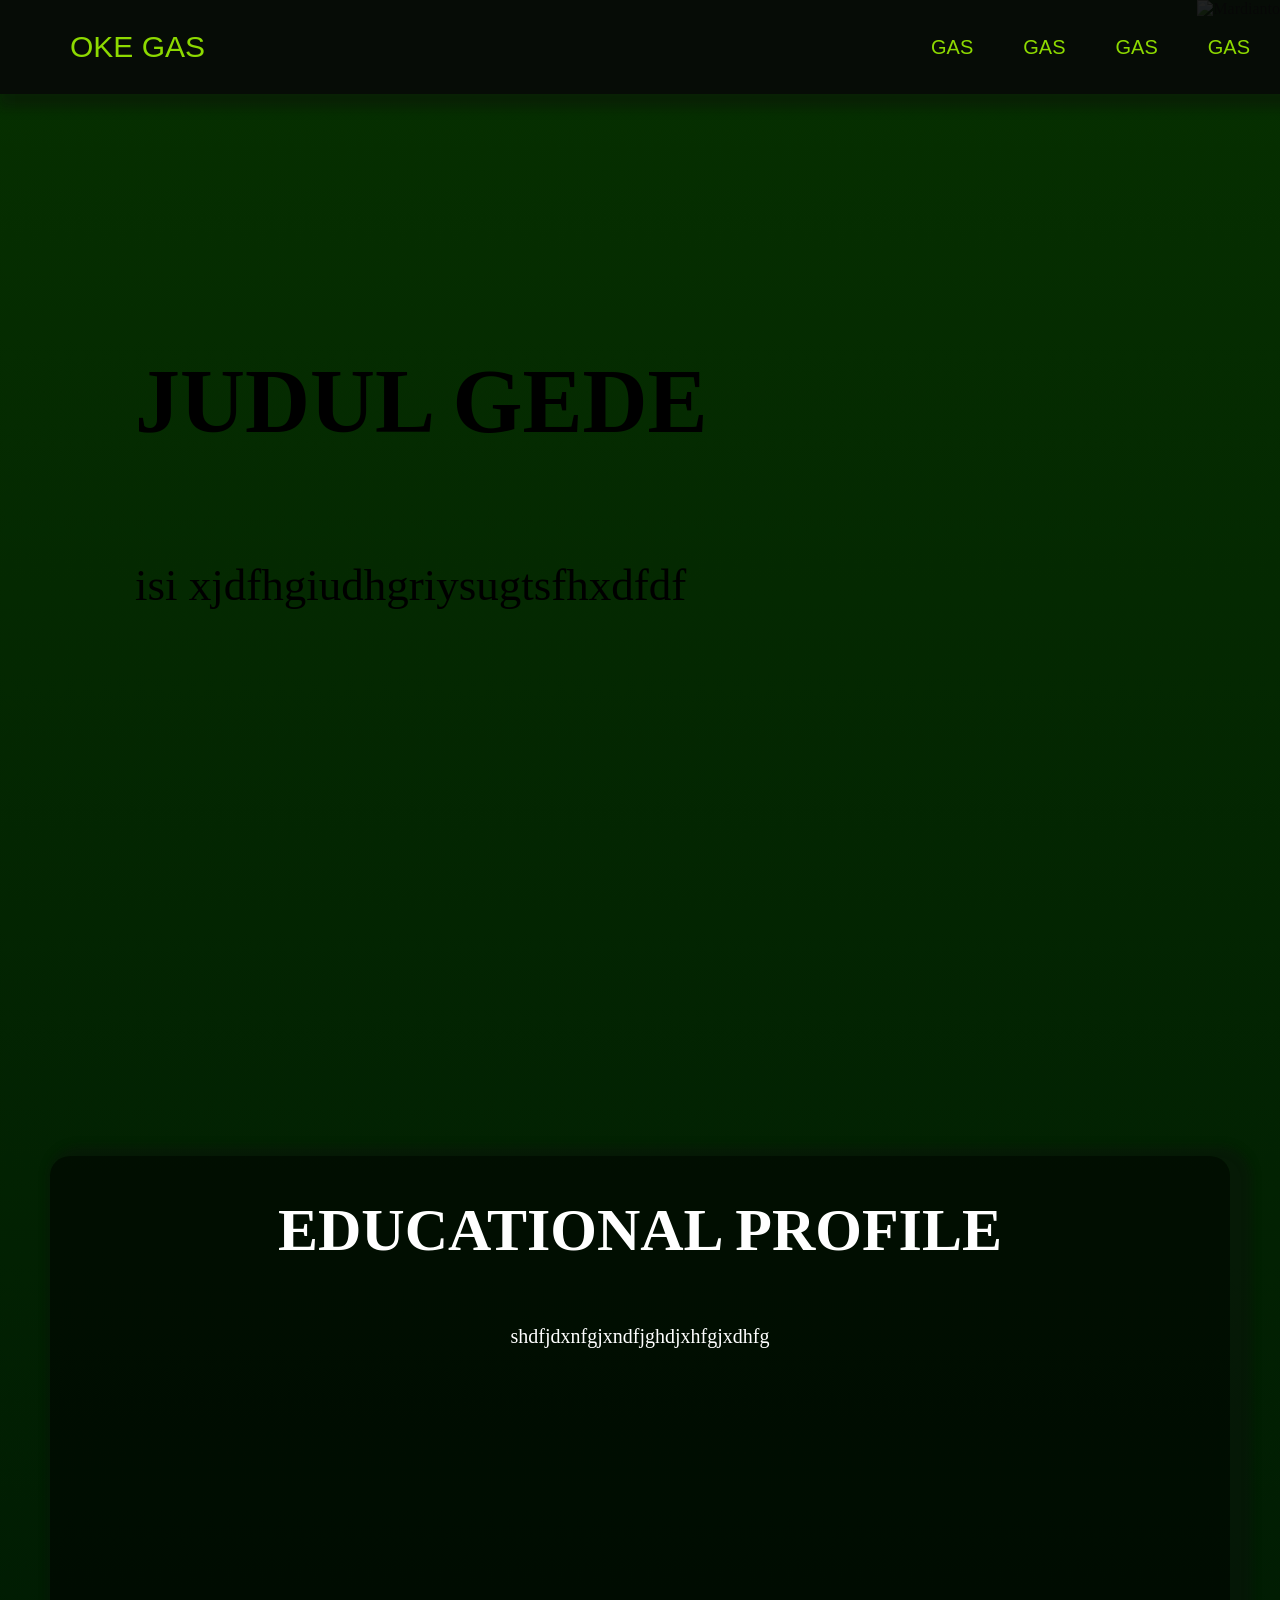
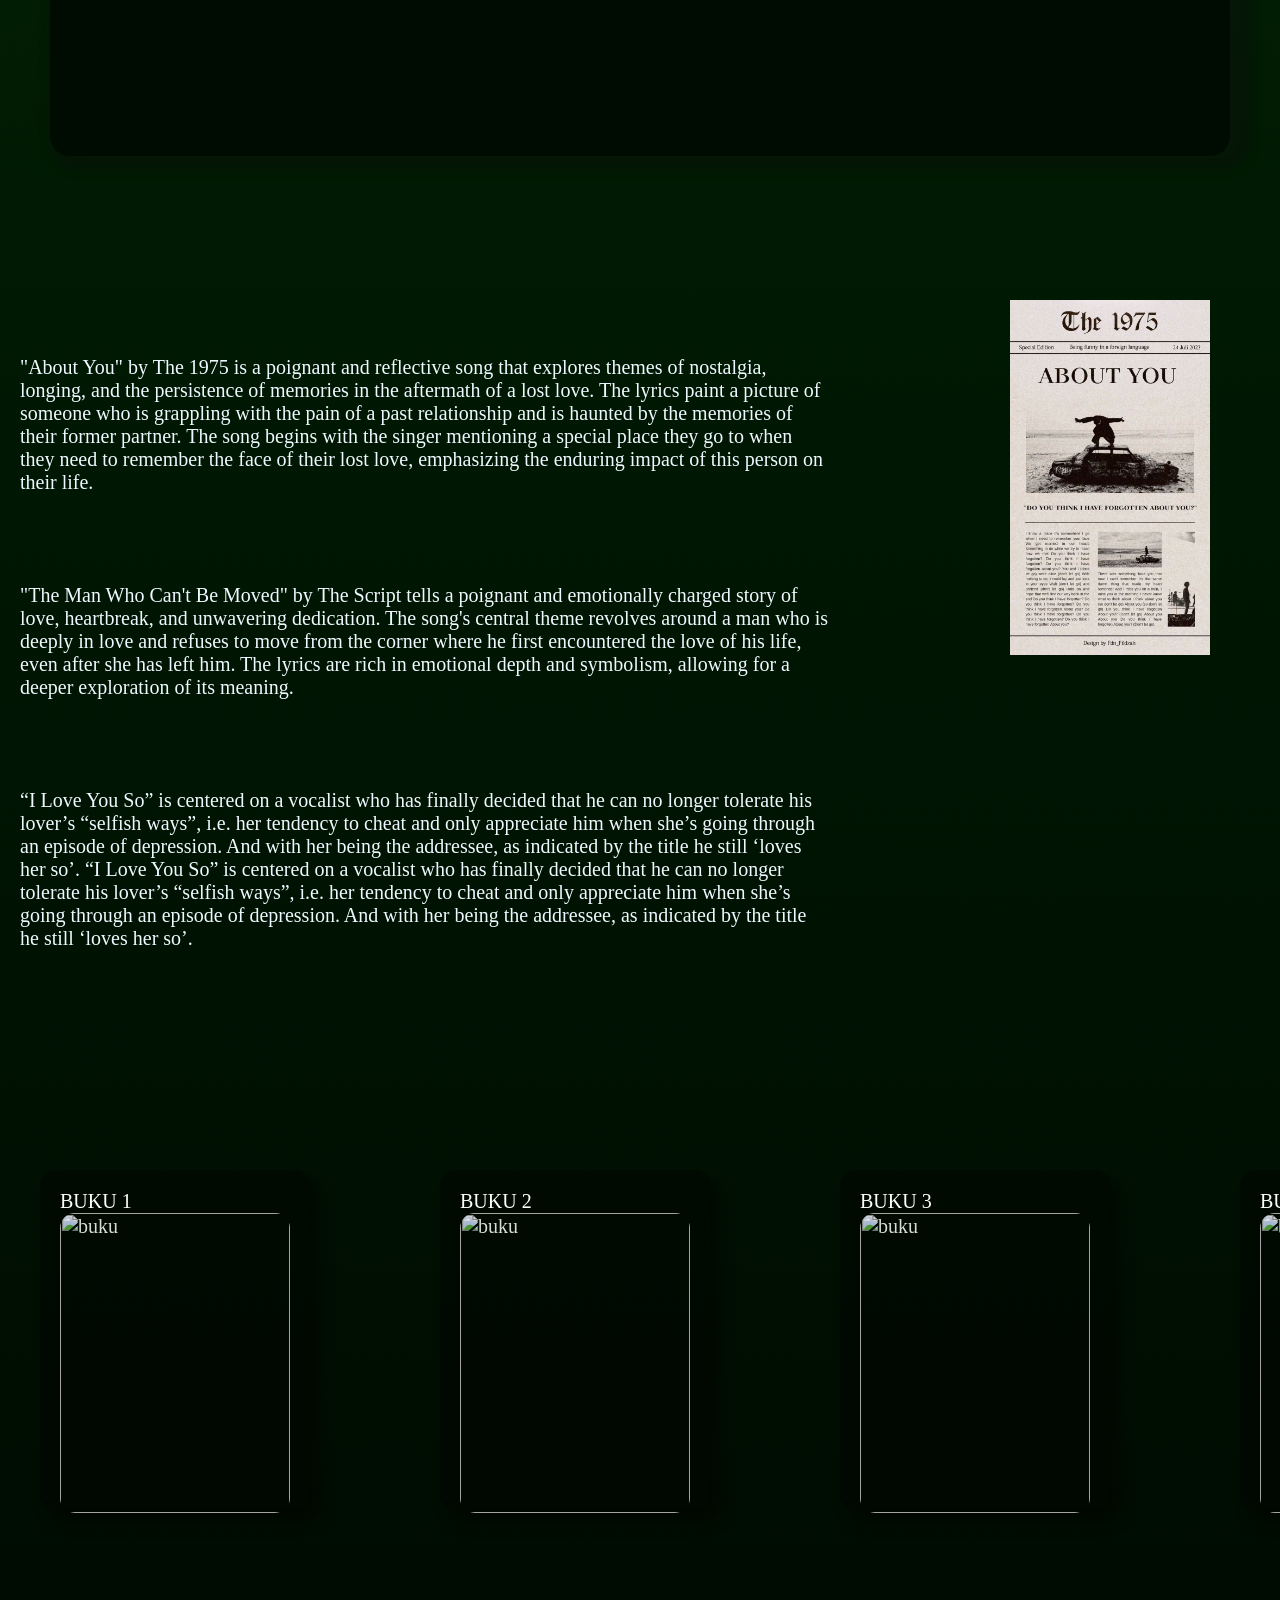
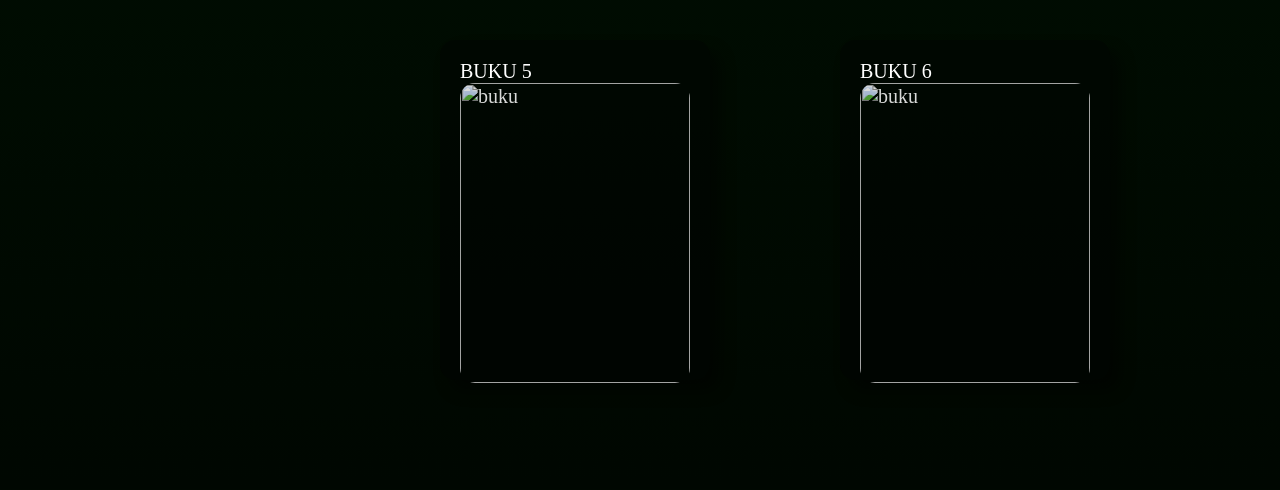
==== kodink/index.html @ 7f76a9af "Add files via upload" ====
<html>
    <head>
        <title>ok</title>
        <meta name="viewport" content="width=device-width, initial-scale=1.0">
        <link rel="stylesheet" href="style.css">
    </head>
    <body id="grad">
        <ul class="navbar">
            <li class="header">OKE GAS</li>

            <li class="kanan">
            <p>GAS</p>
            <p>GAS</p>
            <p>GAS</p>
            <p>GAS</p>
            </li>
        </ul>
        
        <div class="text">
            <h1 id="judul">JUDUL GEDE</h1>
            <p>isi xjdfhgiudhgriysugtsfhxdfdf</p>
        </div>

        <div class="pict">
        <img src="aset/Mardianto.pn" alt="Mardianto">
        </div>

        <div class="pprofile">
            <h1>EDUCATIONAL PROFILE</h1>
            <p id="isi">shdfjdxnfgjxndfjghdjxhfgjxdhfg</p>
        </div>

        <div class="slide-3">
            <div class="isislide3">
            <p>"About You" by The 1975 is a poignant and reflective song that explores themes of nostalgia, longing, and the persistence of memories in the aftermath of a lost love. The lyrics paint a picture of someone who is grappling with the pain of a past relationship and is haunted by the memories of their former partner. The song begins with the singer mentioning a special place they go to when they need to remember the face of their lost love, emphasizing the enduring impact of this person on their life.</p>
            <p>"The Man Who Can't Be Moved" by The Script tells a poignant and emotionally charged story of love, heartbreak, and unwavering dedication. The song's central theme revolves around a man who is deeply in love and refuses to move from the corner where he first encountered the love of his life, even after she has left him. The lyrics are rich in emotional depth and symbolism, allowing for a deeper exploration of its meaning.</p>
            <p>“I Love You So” is centered on a vocalist who has finally decided that he can no longer tolerate his lover’s “selfish ways”, i.e. her tendency to cheat and only appreciate him when she’s going through an episode of depression. And with her being the addressee, as indicated by the title he still ‘loves her so’. 
                “I Love You So” is centered on a vocalist who has finally decided that he can no longer tolerate his lover’s “selfish ways”, i.e. her tendency to cheat and only appreciate him when she’s going through an episode of depression. And with her being the addressee, as indicated by the title he still ‘loves her so’. 
            </p>
            </div>
            <div class="fotoslide3">
            <img id="foto" src="assets/1975.png" alt="1975">
        </div>
        
        <div class="box">
            <p id="bordersatu">BUKU 1
                <img src="aset/buku.png" alt="buku" class="buku1"></p>
            <p id="borderdua">BUKU 2
                <img src="aset/buku.png" alt="buku" class="buku2"></p>
            <p id="bordertiga">BUKU 3
                <img src="aset/buku.png" alt="buku" class="buku3"></p> 
            <p id="borderempat">BUKU 4
                <img src="aset/buku.png" alt="buku" class="buku4"></p>
            <p id="borderlima">BUKU 5
                <img src="aset/buku.png" alt="buku" class="buku5"></p>
            <p id="borderenam">BUKU 6
                <img src="aset/buku.png" alt="buku" class="buku6"></p> 
        </div>
    </body>
</html>
---- kodink/style.css ----
main {
  min-height: 200vh;
}

@font-face {
    font-family: "Freshman";
    src: url("../fonts/Freshman.woff2") format("woff2");
}

.navbar {
  overflow: hidden;
  font-family: Impact, Haettenschweiler, 'Arial Narrow Bold', sans-serif;
  list-style-type: none;
  background-color: rgba(7, 7, 7, 0.863);
  color: rgb(141, 218, 0);
  display: flex;
  position: sticky;
  top: 0;
  z-index: 999;
  box-shadow: 10px 2px 10px 12px rgba(14, 13, 13, 0.363);
  }

.header {
  font-family: "Freshman", sans-serif;
  font-size: 30px;
  margin: 30px;
}

.kanan {
  font-size: 20px;
  margin-left: auto;
  margin-right: 30px;
  display: flex;
  gap: 50px;
  align-items: center;
  flex-wrap: wrap;
}

body {
  margin: 0;
  background: scroll;
  background-image: linear-gradient();
}

#grad {
  background-image: linear-gradient(rgb(6, 48, 0), rgb(0, 26, 3), rgb(0, 7, 1));
}

.pict {
  position: absolute;
  top: 0px;
  right: 0px;
  opacity: 0.80;
  filter: drop-shadow(0 12px 16px rgba(0, 0, 0, 0.473));
}

.text {
  padding-top: 20vh;
  padding-left: 15vh;
  font-family: Georgia, 'Times New Roman', Times, serif;
  font-size: 5vh;
  display: flex;
  flex-direction: column;
}

#judul {
  font-size: 10vh;
  font-family: "Freshman";
}

.pprofile {
  font-size: 30px;
  align-items: center;
  display: flex;
  flex-direction: column;
  background: rgba(0, 0, 0, 0.575);
  color: white;
  height: 600px;
  margin: 50px;
  border-radius: 20px;
  position: relative;
  top: 50vh;
  box-shadow: 10px 2px 10px 12px rgba(14, 13, 13, 0.363);
}

#isi {
  font-size: 20px;
}

.slide-3 {
  color: aliceblue;
  font-size: 20px;
  margin-top: 70vh;
  display: flex;
  flex-direction: column;
  text-align: left;
  margin-right: 50vh;
  margin-left: 20px;
}

.isislide3 {
  display: flex;
  flex-direction: column;
  gap: 50px;
}

#foto {
  position: absolute;
  align-items: right;
  width: 200px;
  top: 1900;
  right: 70;
  
}

.box {
  margin-top: 20vh;
  margin-bottom: 10vh;
  display: grid;
  grid-template-columns: repeat(4, 1fr);
  gap: 10vh;
}

#bordersatu {
  background: #00000065;
  color: white;
  width: 230px;
  height: 300px;
  padding: 20px;
  margin: 20px;
  border-radius: 15px;
  box-shadow: 10px 11px 15px 0px rgba(0, 0, 0, 0.45);
}

#bordersatu .buku1 {
  top: 0;
  left: 0;
  width: 100%;
  height: 100%;
  object-fit: cover;
  border-radius: inherit;
  opacity: 0.85;
}

#borderdua {
  background: #00000065;
  color: white;
  width: 230px;
  height: 300px;
  padding: 20px;
  margin: 20px;
  border-radius: 15px;
  box-shadow: 10px 11px 15px 0px rgba(0, 0, 0, 0.45);
}

#borderdua .buku2 {
  top: 0;
  left: 0;
  width: 100%;
  height: 100%;
  object-fit: cover;
  border-radius: inherit;
  opacity: 0.85;
}

#bordertiga {
  background: #00000065;
  color: white;
  width: 230px;
  height: 300px;
  padding: 20px;
  margin: 20px;
  border-radius: 15px;
  box-shadow: 10px 11px 15px 0px rgba(0, 0, 0, 0.45);
}

#bordertiga .buku3 {
  top: 0;
  left: 0;
  width: 100%;
  height: 100%;
  object-fit: cover;
  border-radius: inherit;
  opacity: 0.85;
}

#borderempat {
  background: #00000065;
  color: white;
  width: 230px;
  height: 300px;
  padding: 20px;
  margin: 20px;
  border-radius: 15px;
  box-shadow: 10px 11px 15px 0px rgba(0, 0, 0, 0.45);
}

#borderempat .buku4 {
  top: 0;
  left: 0;
  width: 100%;
  height: 100%;
  object-fit: cover;
  border-radius: inherit;
  opacity: 0.85;
}

#borderlima {
  grid-column: 1 / 3;
  justify-self: end;
  background: #00000065;
  color: white;
  width: 230px;
  height: 300px;
  padding: 20px;
  margin: 20px;
  border-radius: 15px;
  box-shadow: 10px 11px 15px 0px rgba(0, 0, 0, 0.45);
}

#borderlima .buku5 {
  top: 0;
  left: 0;
  width: 100%;
  height: 100%;
  object-fit: cover;
  border-radius: inherit;
  opacity: 0.85;
}


#borderenam {
  grid-column: 3 / 5;
  justify-self: start;
  background: #00000065;
  color: white;
  width: 230px;
  height: 300px;
  padding: 20px;
  margin: 20px;
  border-radius: 15px;
  box-shadow: 10px 11px 15px 0px rgba(0, 0, 0, 0.45);
}

#borderenam .buku6 {
  top: 0;
  left: 0;
  width: 100%;
  height: 100%;
  object-fit: cover;
  border-radius: inherit;
  opacity: 0.85;
}
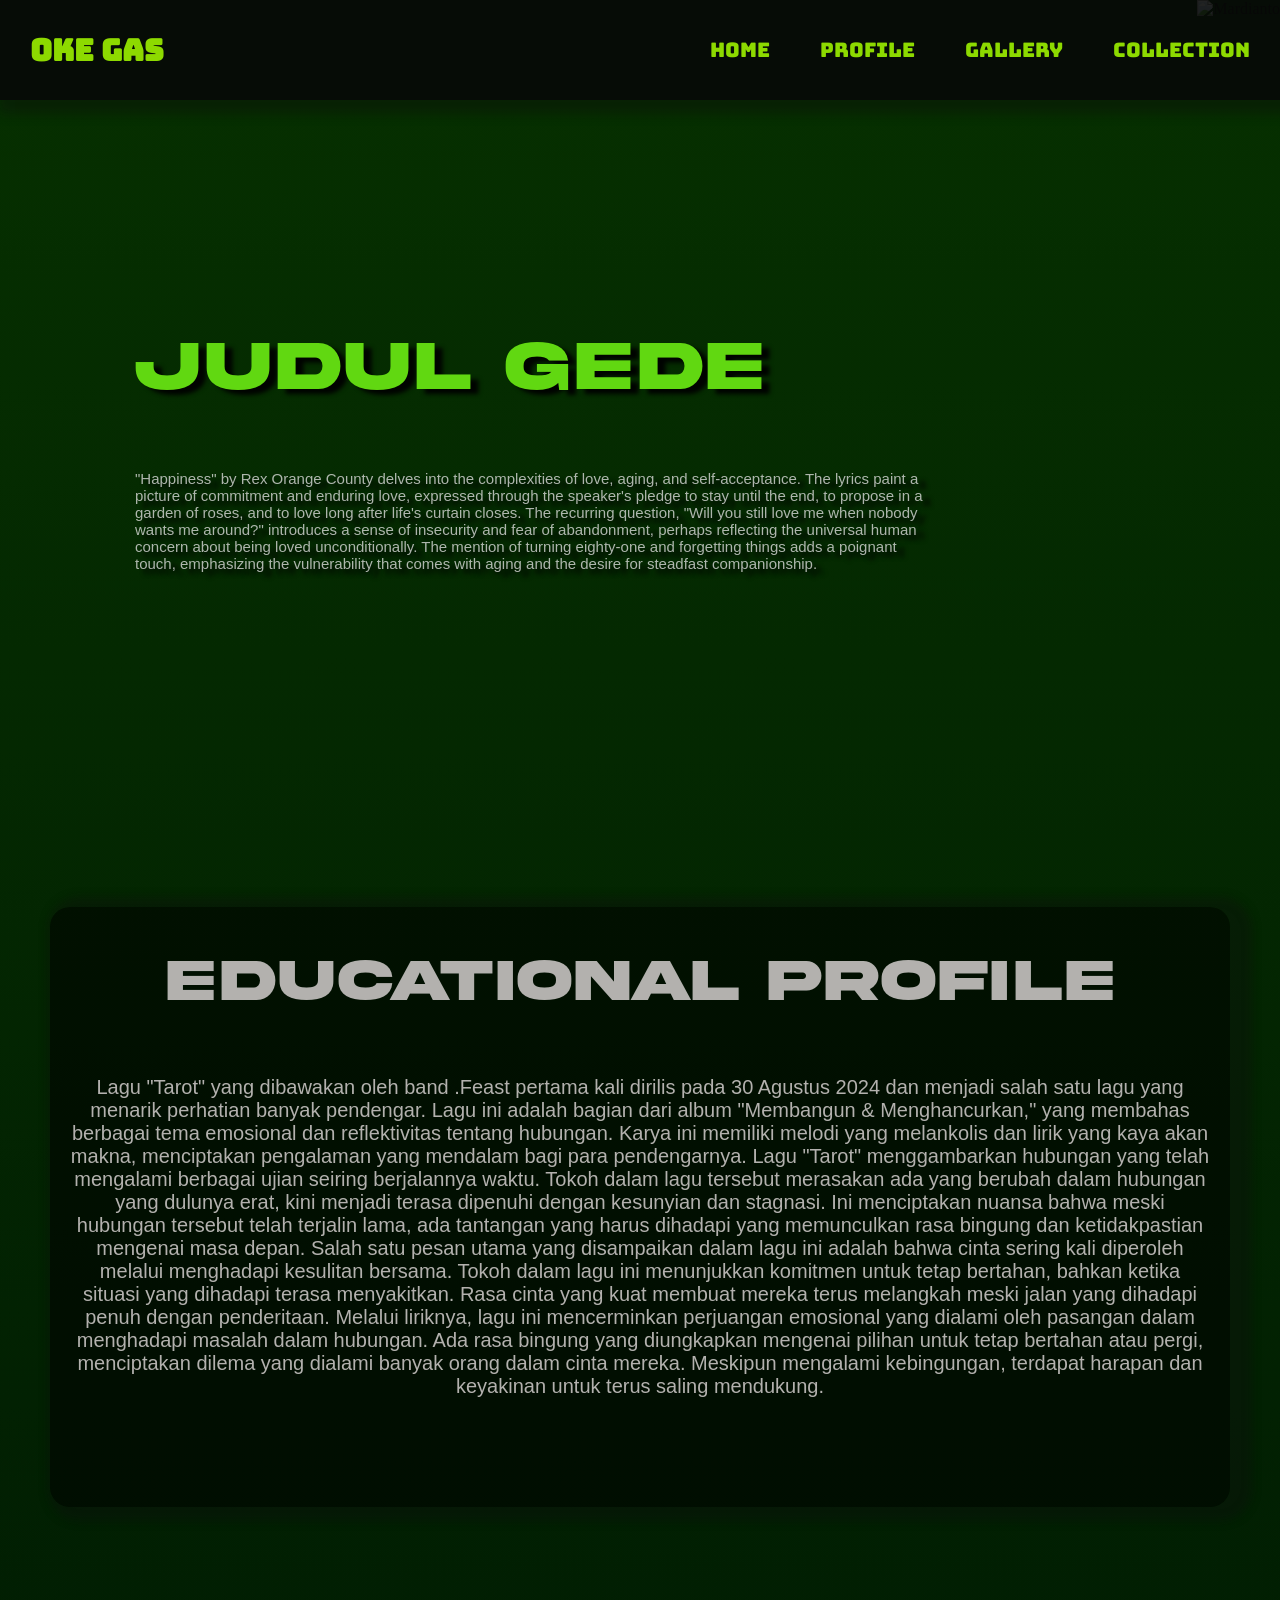
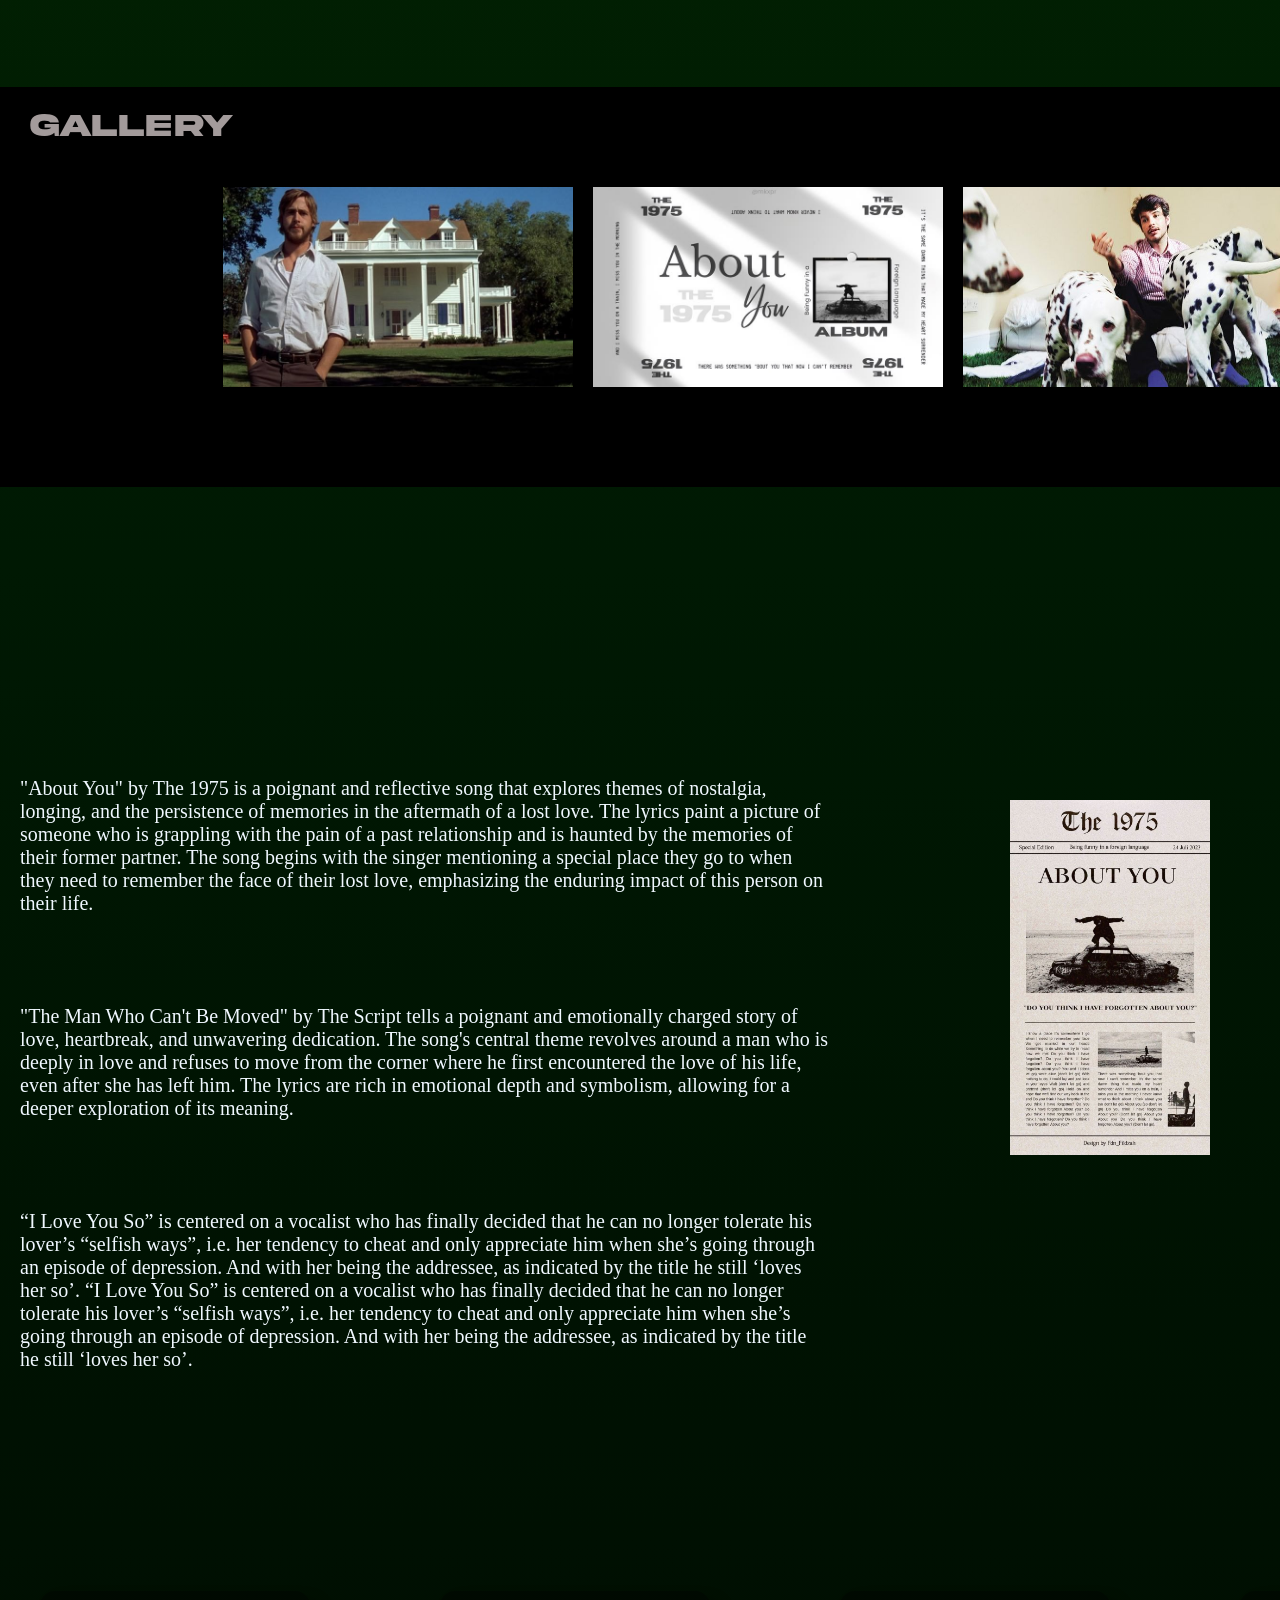
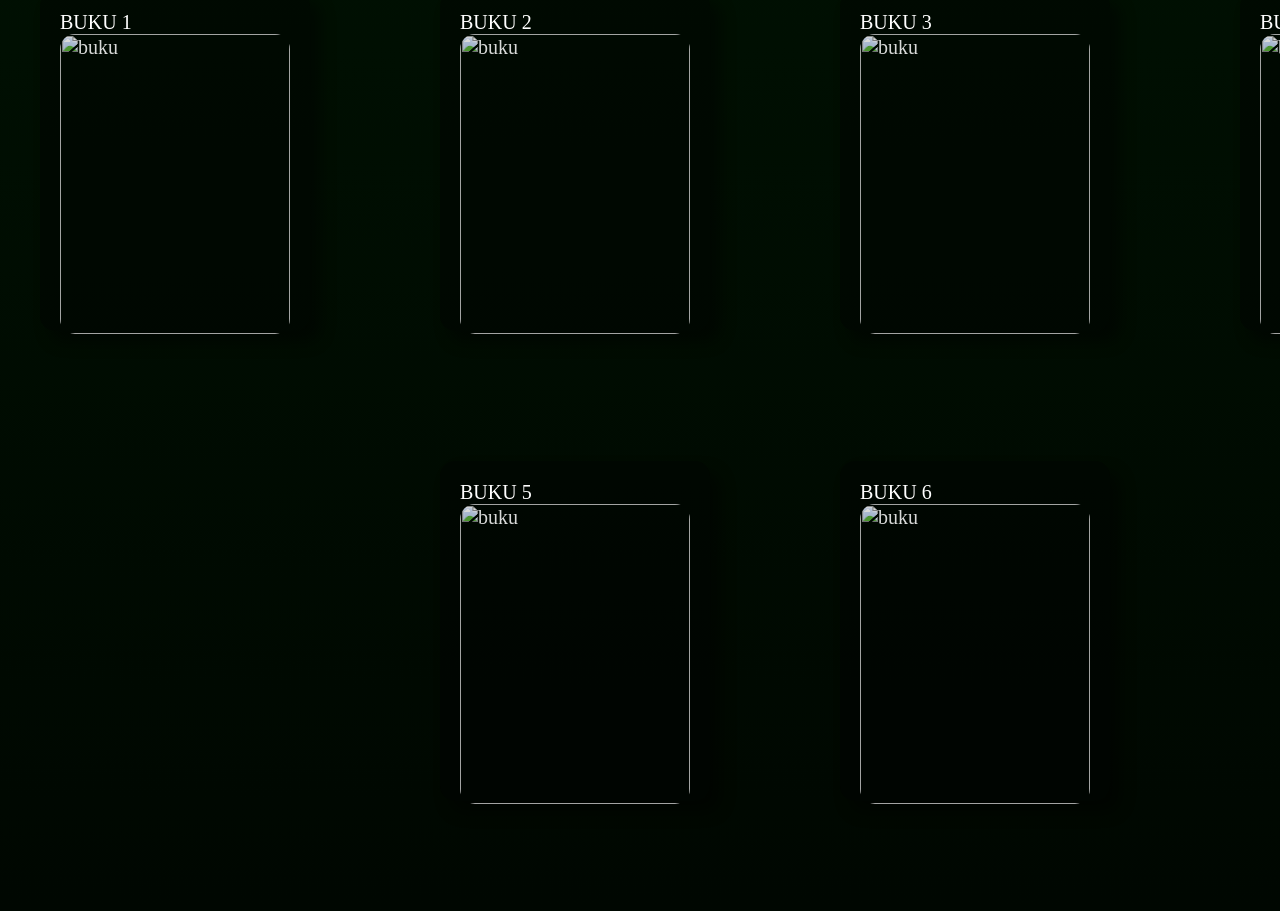
==== commit c60e14c0: "Add files via upload" ====
--- a/kodink/index.html
+++ b/kodink/index.html
@@ -5,20 +5,21 @@
         <link rel="stylesheet" href="style.css">
     </head>
     <body id="grad">
-        <ul class="navbar">
-            <li class="header">OKE GAS</li>
+        <nav class="navbar">
+            <h1 class="header"><a href="#">OKE GAS</a></h1>
 
-            <li class="kanan">
-            <p>GAS</p>
-            <p>GAS</p>
-            <p>GAS</p>
-            <p>GAS</p>
-            </li>
-        </ul>
+            <ul class="kanan">
+            <li><a href="#">Home</a></li>
+            <li><a href="#">Profile</a></li>
+            <li><a href="#">Gallery</a></li>
+            <li><a href="#">Collection</a></li>
+            </ul>
+        </nav>
         
         <div class="text">
             <h1 id="judul">JUDUL GEDE</h1>
-            <p>isi xjdfhgiudhgriysugtsfhxdfdf</p>
+            <p>"Happiness" by Rex Orange County delves into the complexities of love, aging, and self-acceptance. The lyrics paint a picture of commitment and enduring love, expressed through the speaker's pledge to stay until the end, to propose in a garden of roses, and to love long after life's curtain closes. 
+                The recurring question, "Will you still love me when nobody wants me around?" introduces a sense of insecurity and fear of abandonment, perhaps reflecting the universal human concern about being loved unconditionally. The mention of turning eighty-one and forgetting things adds a poignant touch, emphasizing the vulnerability that comes with aging and the desire for steadfast companionship.</p>
         </div>
 
         <div class="pict">
@@ -26,8 +27,19 @@
         </div>
 
         <div class="pprofile">
-            <h1>EDUCATIONAL PROFILE</h1>
-            <p id="isi">shdfjdxnfgjxndfjghdjxhfgjxdhfg</p>
+            <h1 id="judulprofile">EDUCATIONAL PROFILE</h1>
+            <p id="isi">Lagu "Tarot" yang dibawakan oleh band .Feast pertama kali dirilis pada 30 Agustus 2024 dan menjadi salah satu lagu yang menarik perhatian banyak pendengar. Lagu ini adalah bagian dari album "Membangun & Menghancurkan," yang membahas berbagai tema emosional dan reflektivitas tentang hubungan. Karya ini memiliki melodi yang melankolis dan lirik yang kaya akan makna, menciptakan pengalaman yang mendalam bagi para pendengarnya.
+                Lagu "Tarot" menggambarkan hubungan yang telah mengalami berbagai ujian seiring berjalannya waktu. Tokoh dalam lagu tersebut merasakan ada yang berubah dalam hubungan yang dulunya erat, kini menjadi terasa dipenuhi dengan kesunyian dan stagnasi. Ini menciptakan nuansa bahwa meski hubungan tersebut telah terjalin lama, ada tantangan yang harus dihadapi yang memunculkan rasa bingung dan ketidakpastian mengenai masa depan.
+                Salah satu pesan utama yang disampaikan dalam lagu ini adalah bahwa cinta sering kali diperoleh melalui menghadapi kesulitan bersama. Tokoh dalam lagu ini menunjukkan komitmen untuk tetap bertahan, bahkan ketika situasi yang dihadapi terasa menyakitkan. Rasa cinta yang kuat membuat mereka terus melangkah meski jalan yang dihadapi penuh dengan penderitaan.
+                Melalui liriknya, lagu ini mencerminkan perjuangan emosional yang dialami oleh pasangan dalam menghadapi masalah dalam hubungan. Ada rasa bingung yang diungkapkan mengenai pilihan untuk tetap bertahan atau pergi, menciptakan dilema yang dialami banyak orang dalam cinta mereka. Meskipun mengalami kebingungan, terdapat harapan dan keyakinan untuk terus saling mendukung.
+            </p>
+        </div>
+
+        <div class="gallery">
+            <h1 class="judulgallery">GALLERY</h1>
+            <img src="assets/man.png" alt="manwhocantbemoved">
+            <img src="assets/aboutyou.png" alt="aboutyou">
+            <img src="assets/rekoren.png" alt="rekoren">
         </div>
 
         <div class="slide-3">
--- a/kodink/style.css
+++ b/kodink/style.css
@@ -3,13 +3,23 @@
 }
 
 @font-face {
-    font-family: "Freshman";
-    src: url("../fonts/Freshman.woff2") format("woff2");
+    font-family: "Akira";
+    src: url("assets/Akira\ Expanded\ Demo.otf") format("truetype");
+}
+
+@font-face {
+  font-family: "Bungee";
+  src: url("assets/Bungee-Regular.ttf") format(truetype);
+}
+
+@font-face {
+  font-family: "Heavitas";
+  src: url("assets/Heavitas.ttf") format(truetype);
 }
 
 .navbar {
   overflow: hidden;
-  font-family: Impact, Haettenschweiler, 'Arial Narrow Bold', sans-serif;
+  font-family: "Bungee";
   list-style-type: none;
   background-color: rgba(7, 7, 7, 0.863);
   color: rgb(141, 218, 0);
@@ -21,12 +31,18 @@
   }
 
 .header {
-  font-family: "Freshman", sans-serif;
+  font-family: "Bungee", sans-serif;
   font-size: 30px;
   margin: 30px;
 }
 
+.header a{
+  text-decoration: none;
+  color: inherit;
+}
+
 .kanan {
+  list-style: none;
   font-size: 20px;
   margin-left: auto;
   margin-right: 30px;
@@ -34,6 +50,11 @@
   gap: 50px;
   align-items: center;
   flex-wrap: wrap;
+}
+
+.kanan a{
+  color: inherit;
+  text-decoration: none;
 }
 
 body {
@@ -55,17 +76,23 @@
 }
 
 .text {
+  color: rgba(225, 225, 224, 0.774);
+  text-shadow: 8px 5px 4px rgba(0,0,0,0.93);
+  margin-right: 50px;
   padding-top: 20vh;
   padding-left: 15vh;
-  font-family: Georgia, 'Times New Roman', Times, serif;
-  font-size: 5vh;
-  display: flex;
-  flex-direction: column;
+  font-family: Impact, Haettenschweiler, 'Arial Narrow Bold', sans-serif;
+  font-size: 15px;
+  max-width: 800px;
+  display: flex;
+  flex-direction: column;
+  align-items: left;
 }
 
 #judul {
-  font-size: 10vh;
-  font-family: "Freshman";
+  color: rgb(97, 216, 17);
+  font-size: 70px;
+  font-family: "Akira";
 }
 
 .pprofile {
@@ -74,23 +101,63 @@
   display: flex;
   flex-direction: column;
   background: rgba(0, 0, 0, 0.575);
-  color: white;
+  color: rgba(229, 223, 223, 0.781);
   height: 600px;
   margin: 50px;
   border-radius: 20px;
   position: relative;
-  top: 50vh;
+  top: 30vh;
   box-shadow: 10px 2px 10px 12px rgba(14, 13, 13, 0.363);
 }
 
+#judulprofile {
+  font-family: "Akira";
+}
+
 #isi {
+  max-width: 1500px;
+  margin-left: 20px;
+  margin-right: 20px;
+  font-family: Impact, Haettenschweiler, 'Arial Narrow Bold', sans-serif;
   font-size: 20px;
+  text-align: center;
+}
+
+.gallery {
+  margin-top: 50vh;
+  margin-right: auto;
+  right: 0;
+  background: black;
+  border-radius: 5  px;
+  height: 400px;
+  width: auto;
+  display: flex;
+  align-items: center;
+  gap: 20px;
+}
+
+.judulgallery {
+  display: flex;
+  flex-direction: column;
+  position: relative;
+  font-family: "Akira";
+  color: rgb(163, 155, 155);
+  text-align: center;
+  bottom: 160;
+  left: 30;
+}
+
+.gallery img {
+  display: flex;
+  right: 50;
+  width: 350px;
+  height: 200px;
 }
 
 .slide-3 {
   color: aliceblue;
   font-size: 20px;
-  margin-top: 70vh;
+  margin-top: 30vh;
   display: flex;
   flex-direction: column;
   text-align: left;
@@ -108,7 +175,7 @@
   position: absolute;
   align-items: right;
   width: 200px;
-  top: 1900;
+  top: 2400;
   right: 70;
   
 }
